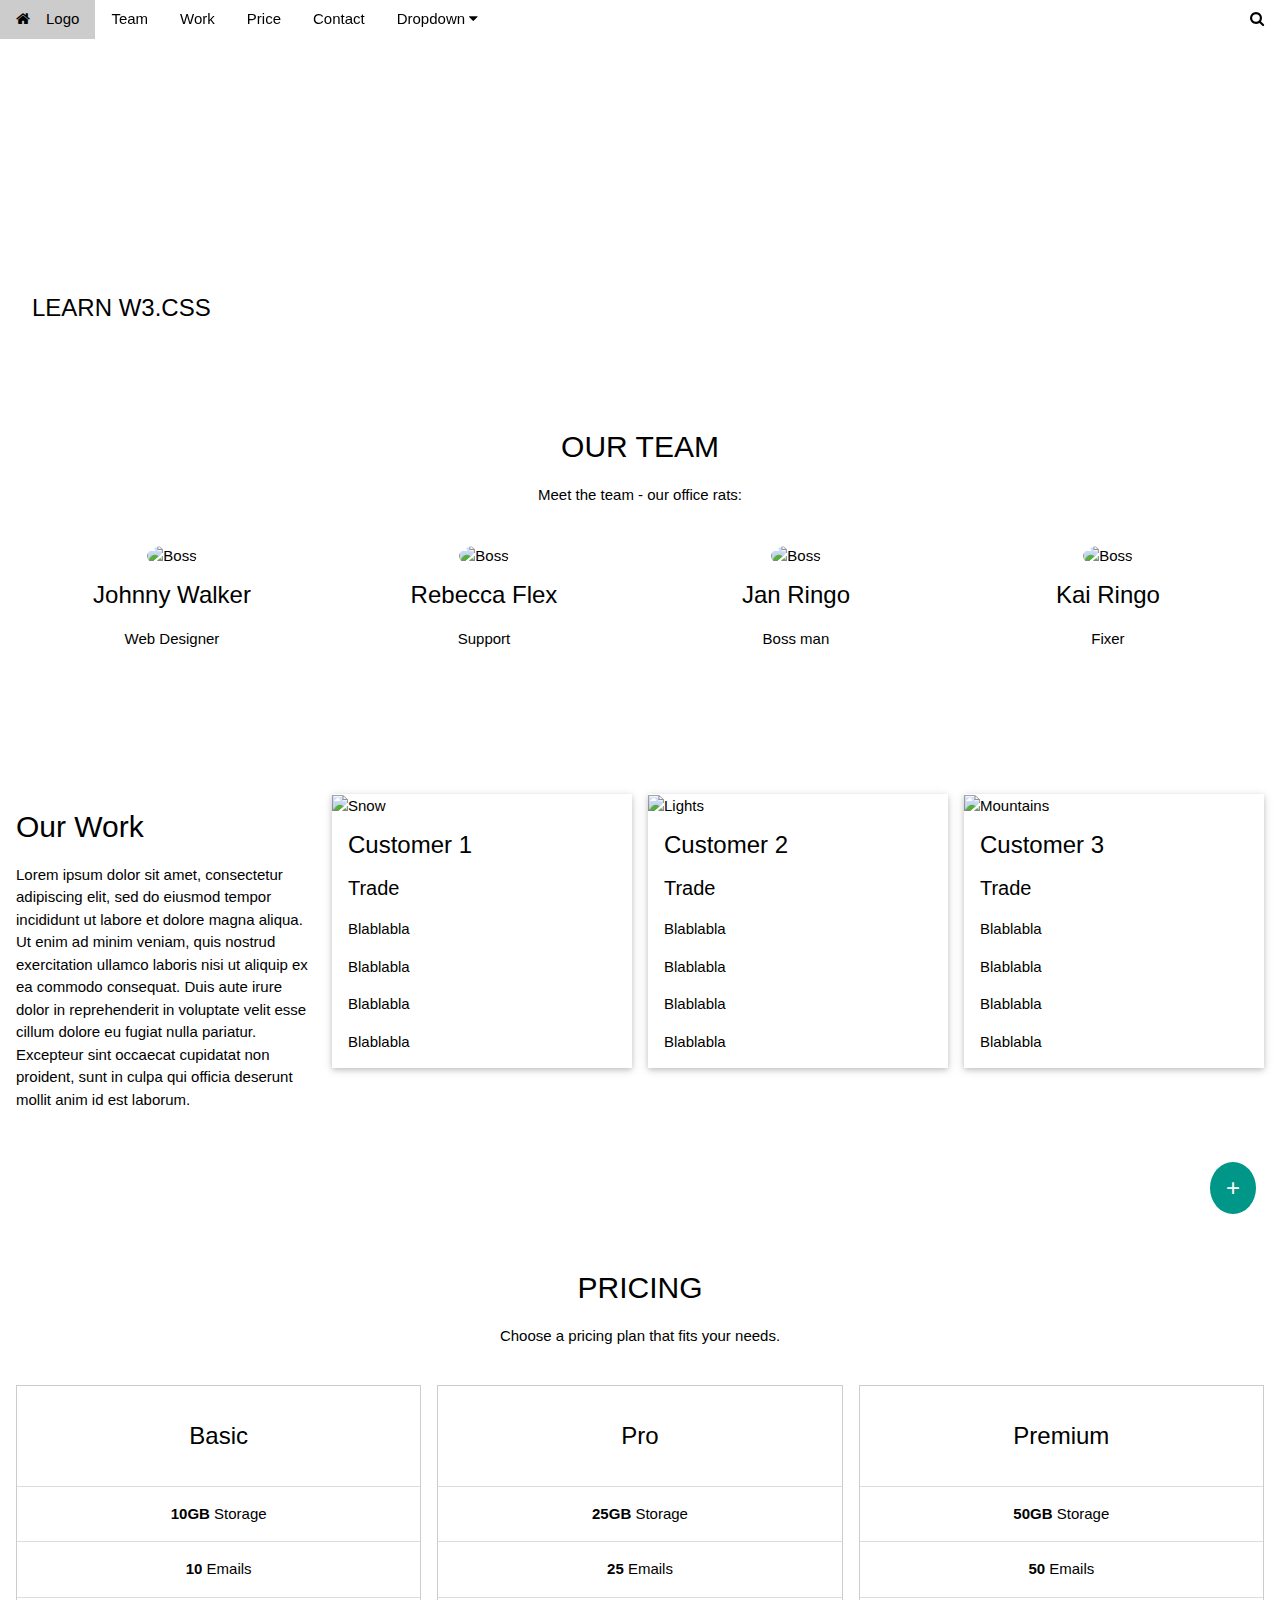
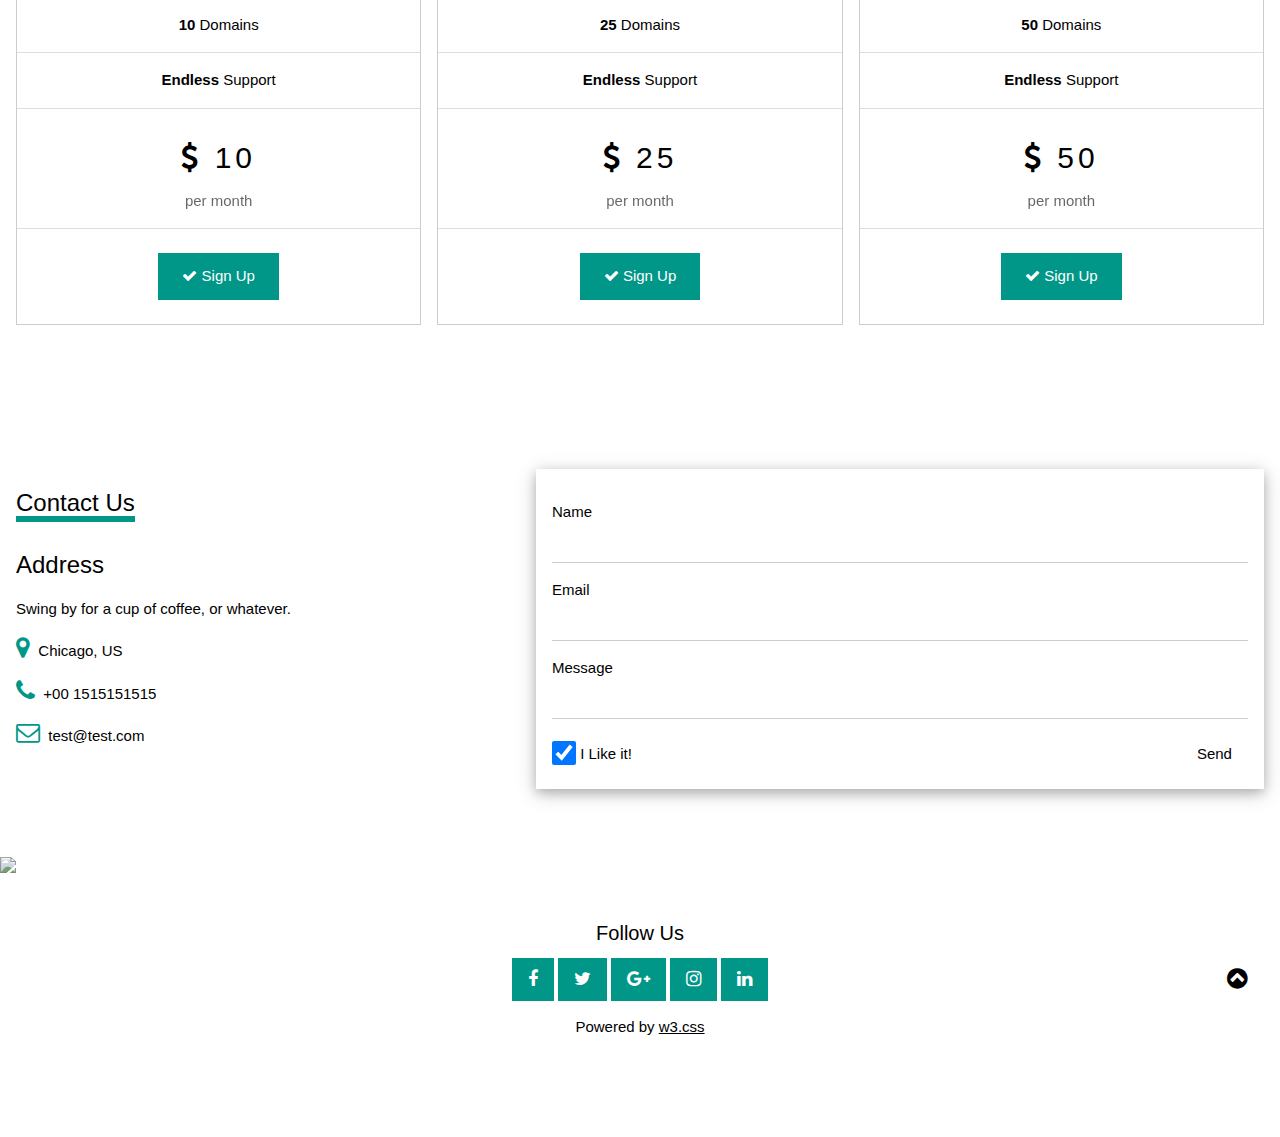
==== index.html @ 18c518fe "Files" ====
<!DOCTYPE html>
<html>
<head>
<title>W3.CSS Template</title>
<meta charset="UTF-8">
<meta name="viewport" content="width=device-width, initial-scale=1">
<link rel="stylesheet" href="https://www.w3schools.com/w3css/4/w3.css">
<link rel="stylesheet" href="https://www.w3schools.com/lib/w3-theme-black.css">
<link rel="stylesheet" href="https://cdnjs.cloudflare.com/ajax/libs/font-awesome/4.7.0/css/font-awesome.min.css">
</head>
<body id="myPage">

<!-- Sidebar on click -->
<nav class="w3-sidebar w3-bar-block w3-white w3-card w3-animate-left w3-xxlarge" style="display:none;z-index:2" id="mySidebar">
  <a href="javascript:void(0)" onclick="w3_close()" class="w3-bar-item w3-button w3-display-topright w3-text-teal">Close
    <i class="fa fa-remove"></i>
  </a>
  <a href="#" class="w3-bar-item w3-button">Link 1</a>
  <a href="#" class="w3-bar-item w3-button">Link 2</a>
  <a href="#" class="w3-bar-item w3-button">Link 3</a>
  <a href="#" class="w3-bar-item w3-button">Link 4</a>
  <a href="#" class="w3-bar-item w3-button">Link 5</a>
</nav>

<!-- Navbar -->
<div class="w3-top">
 <div class="w3-bar w3-theme-d2 w3-left-align">
  <a class="w3-bar-item w3-button w3-hide-medium w3-hide-large w3-right w3-hover-white w3-theme-d2" href="javascript:void(0);" onclick="openNav()"><i class="fa fa-bars"></i></a>
  <a href="#" class="w3-bar-item w3-button w3-teal"><i class="fa fa-home w3-margin-right"></i>Logo</a>
  <a href="#team" class="w3-bar-item w3-button w3-hide-small w3-hover-white">Team</a>
  <a href="#work" class="w3-bar-item w3-button w3-hide-small w3-hover-white">Work</a>
  <a href="#pricing" class="w3-bar-item w3-button w3-hide-small w3-hover-white">Price</a>
  <a href="#contact" class="w3-bar-item w3-button w3-hide-small w3-hover-white">Contact</a>
    <div class="w3-dropdown-hover w3-hide-small">
    <button class="w3-button" title="Notifications">Dropdown <i class="fa fa-caret-down"></i></button>     
    <div class="w3-dropdown-content w3-card-4 w3-bar-block">
      <a href="#" class="w3-bar-item w3-button">Link</a>
      <a href="#" class="w3-bar-item w3-button">Link</a>
      <a href="#" class="w3-bar-item w3-button">Link</a>
    </div>
  </div>
  <a href="#" class="w3-bar-item w3-button w3-hide-small w3-right w3-hover-teal" title="Search"><i class="fa fa-search"></i></a>
 </div>

  <!-- Navbar on small screens -->
  <div id="navDemo" class="w3-bar-block w3-theme-d2 w3-hide w3-hide-large w3-hide-medium">
    <a href="#team" class="w3-bar-item w3-button">Team</a>
    <a href="#work" class="w3-bar-item w3-button">Work</a>
    <a href="#pricing" class="w3-bar-item w3-button">Price</a>
    <a href="#contact" class="w3-bar-item w3-button">Contact</a>
    <a href="#" class="w3-bar-item w3-button">Search</a>
  </div>
</div>

<!-- Image Header -->
<div class="w3-display-container w3-animate-opacity">
  <img src="/w3images/sailboat.jpg" alt="boat" style="width:100%;min-height:350px;max-height:600px;">
  <div class="w3-container w3-display-bottomleft w3-margin-bottom">  
    <button onclick="document.getElementById('id01').style.display='block'" class="w3-button w3-xlarge w3-theme w3-hover-teal" title="Go To W3.CSS">LEARN W3.CSS</button>
  </div>
</div>

<!-- Modal -->
<div id="id01" class="w3-modal">
  <div class="w3-modal-content w3-card-4 w3-animate-top">
    <header class="w3-container w3-teal w3-display-container"> 
      <span onclick="document.getElementById('id01').style.display='none'" class="w3-button w3-teal w3-display-topright"><i class="fa fa-remove"></i></span>
      <h4>Oh snap! We just showed you a modal..</h4>
      <h5>Because we can <i class="fa fa-smile-o"></i></h5>
    </header>
    <div class="w3-container">
      <p>Cool huh? Ok, enough teasing around..</p>
      <p>Go to our <a class="w3-text-teal" href="/w3css/default.asp">W3.CSS Tutorial</a> to learn more!</p>
    </div>
    <footer class="w3-container w3-teal">
      <p>Modal footer</p>
    </footer>
  </div>
</div>

<!-- Team Container -->
<div class="w3-container w3-padding-64 w3-center" id="team">
<h2>OUR TEAM</h2>
<p>Meet the team - our office rats:</p>

<div class="w3-row"><br>

<div class="w3-quarter">
  <img src="/w3images/avatar.jpg" alt="Boss" style="width:45%" class="w3-circle w3-hover-opacity">
  <h3>Johnny Walker</h3>
  <p>Web Designer</p>
</div>

<div class="w3-quarter">
  <img src="/w3images/avatar.jpg" alt="Boss" style="width:45%" class="w3-circle w3-hover-opacity">
  <h3>Rebecca Flex</h3>
  <p>Support</p>
</div>

<div class="w3-quarter">
  <img src="/w3images/avatar.jpg" alt="Boss" style="width:45%" class="w3-circle w3-hover-opacity">
  <h3>Jan Ringo</h3>
  <p>Boss man</p>
</div>

<div class="w3-quarter">
  <img src="/w3images/avatar.jpg" alt="Boss" style="width:45%" class="w3-circle w3-hover-opacity">
  <h3>Kai Ringo</h3>
  <p>Fixer</p>
</div>

</div>
</div>

<!-- Work Row -->
<div class="w3-row-padding w3-padding-64 w3-theme-l1" id="work">

<div class="w3-quarter">
<h2>Our Work</h2>
<p>Lorem ipsum dolor sit amet, consectetur adipiscing elit, sed do eiusmod tempor incididunt ut labore et dolore magna aliqua. Ut enim ad minim veniam, quis nostrud exercitation ullamco laboris nisi ut aliquip ex ea commodo consequat. Duis aute irure dolor in reprehenderit in voluptate velit esse cillum dolore eu fugiat nulla pariatur. Excepteur sint occaecat cupidatat non proident, sunt in culpa qui officia deserunt mollit anim id est laborum.</p>
</div>

<div class="w3-quarter">
<div class="w3-card w3-white">
  <img src="/w3images/snow.jpg" alt="Snow" style="width:100%">
  <div class="w3-container">
  <h3>Customer 1</h3>
  <h4>Trade</h4>
  <p>Blablabla</p>
  <p>Blablabla</p>
  <p>Blablabla</p>
  <p>Blablabla</p>
  </div>
  </div>
</div>

<div class="w3-quarter">
<div class="w3-card w3-white">
  <img src="/w3images/lights.jpg" alt="Lights" style="width:100%">
  <div class="w3-container">
  <h3>Customer 2</h3>
  <h4>Trade</h4>
  <p>Blablabla</p>
  <p>Blablabla</p>
  <p>Blablabla</p>
  <p>Blablabla</p>
  </div>
  </div>
</div>

<div class="w3-quarter">
<div class="w3-card w3-white">
  <img src="/w3images/mountains.jpg" alt="Mountains" style="width:100%">
  <div class="w3-container">
  <h3>Customer 3</h3>
  <h4>Trade</h4>
  <p>Blablabla</p>
  <p>Blablabla</p>
  <p>Blablabla</p>
  <p>Blablabla</p>
  </div>
  </div>
</div>

</div>

<!-- Container -->
<div class="w3-container" style="position:relative">
  <a onclick="w3_open()" class="w3-button w3-xlarge w3-circle w3-teal"
  style="position:absolute;top:-28px;right:24px">+</a>
</div>

<!-- Pricing Row -->
<div class="w3-row-padding w3-center w3-padding-64" id="pricing">
    <h2>PRICING</h2>
    <p>Choose a pricing plan that fits your needs.</p><br>
    <div class="w3-third w3-margin-bottom">
      <ul class="w3-ul w3-border w3-hover-shadow">
        <li class="w3-theme">
          <p class="w3-xlarge">Basic</p>
        </li>
        <li class="w3-padding-16"><b>10GB</b> Storage</li>
        <li class="w3-padding-16"><b>10</b> Emails</li>
        <li class="w3-padding-16"><b>10</b> Domains</li>
        <li class="w3-padding-16"><b>Endless</b> Support</li>
        <li class="w3-padding-16">
          <h2 class="w3-wide"><i class="fa fa-usd"></i> 10</h2>
          <span class="w3-opacity">per month</span>
        </li>
        <li class="w3-theme-l5 w3-padding-24">
          <button class="w3-button w3-teal w3-padding-large"><i class="fa fa-check"></i> Sign Up</button>
        </li>
      </ul>
    </div>

    <div class="w3-third w3-margin-bottom">
      <ul class="w3-ul w3-border w3-hover-shadow">
        <li class="w3-theme-l2">
          <p class="w3-xlarge">Pro</p>
        </li>
        <li class="w3-padding-16"><b>25GB</b> Storage</li>
        <li class="w3-padding-16"><b>25</b> Emails</li>
        <li class="w3-padding-16"><b>25</b> Domains</li>
        <li class="w3-padding-16"><b>Endless</b> Support</li>
        <li class="w3-padding-16">
          <h2 class="w3-wide"><i class="fa fa-usd"></i> 25</h2>
          <span class="w3-opacity">per month</span>
        </li>
        <li class="w3-theme-l5 w3-padding-24">
          <button class="w3-button w3-teal w3-padding-large"><i class="fa fa-check"></i> Sign Up</button>
        </li>
      </ul>
    </div>

    <div class="w3-third w3-margin-bottom">
      <ul class="w3-ul w3-border w3-hover-shadow">
        <li class="w3-theme">
          <p class="w3-xlarge">Premium</p>
        </li>
        <li class="w3-padding-16"><b>50GB</b> Storage</li>
        <li class="w3-padding-16"><b>50</b> Emails</li>
        <li class="w3-padding-16"><b>50</b> Domains</li>
        <li class="w3-padding-16"><b>Endless</b> Support</li>
        <li class="w3-padding-16">
          <h2 class="w3-wide"><i class="fa fa-usd"></i> 50</h2>
          <span class="w3-opacity">per month</span>
        </li>
        <li class="w3-theme-l5 w3-padding-24">
          <button class="w3-button w3-teal w3-padding-large"><i class="fa fa-check"></i> Sign Up</button>
        </li>
      </ul>
    </div>
</div>

<!-- Contact Container -->
<div class="w3-container w3-padding-64 w3-theme-l5" id="contact">
  <div class="w3-row">
    <div class="w3-col m5">
    <div class="w3-padding-16"><span class="w3-xlarge w3-border-teal w3-bottombar">Contact Us</span></div>
      <h3>Address</h3>
      <p>Swing by for a cup of coffee, or whatever.</p>
      <p><i class="fa fa-map-marker w3-text-teal w3-xlarge"></i>  Chicago, US</p>
      <p><i class="fa fa-phone w3-text-teal w3-xlarge"></i>  +00 1515151515</p>
      <p><i class="fa fa-envelope-o w3-text-teal w3-xlarge"></i>  test@test.com</p>
    </div>
    <div class="w3-col m7">
      <form class="w3-container w3-card-4 w3-padding-16 w3-white" action="/action_page.php" target="_blank">
      <div class="w3-section">      
        <label>Name</label>
        <input class="w3-input" type="text" name="Name" required>
      </div>
      <div class="w3-section">      
        <label>Email</label>
        <input class="w3-input" type="text" name="Email" required>
      </div>
      <div class="w3-section">      
        <label>Message</label>
        <input class="w3-input" type="text" name="Message" required>
      </div>  
      <input class="w3-check" type="checkbox" checked name="Like">
      <label>I Like it!</label>
      <button type="submit" class="w3-button w3-right w3-theme">Send</button>
      </form>
    </div>
  </div>
</div>

<!-- Image of location/map -->
<img src="/w3images/map.jpg" class="w3-image w3-greyscale-min" style="width:100%;">

<!-- Footer -->
<footer class="w3-container w3-padding-32 w3-theme-d1 w3-center">
  <h4>Follow Us</h4>
  <a class="w3-button w3-large w3-teal" href="javascript:void(0)" title="Facebook"><i class="fa fa-facebook"></i></a>
  <a class="w3-button w3-large w3-teal" href="javascript:void(0)" title="Twitter"><i class="fa fa-twitter"></i></a>
  <a class="w3-button w3-large w3-teal" href="javascript:void(0)" title="Google +"><i class="fa fa-google-plus"></i></a>
  <a class="w3-button w3-large w3-teal" href="javascript:void(0)" title="Google +"><i class="fa fa-instagram"></i></a>
  <a class="w3-button w3-large w3-teal w3-hide-small" href="javascript:void(0)" title="Linkedin"><i class="fa fa-linkedin"></i></a>
  <p>Powered by <a href="https://www.w3schools.com/w3css/default.asp" target="_blank">w3.css</a></p>

  <div style="position:relative;bottom:100px;z-index:1;" class="w3-tooltip w3-right">
    <span class="w3-text w3-padding w3-teal w3-hide-small">Go To Top</span>   
    <a class="w3-button w3-theme" href="#myPage"><span class="w3-xlarge">
    <i class="fa fa-chevron-circle-up"></i></span></a>
  </div>
</footer>

<script>

</script>

</body>
</html>
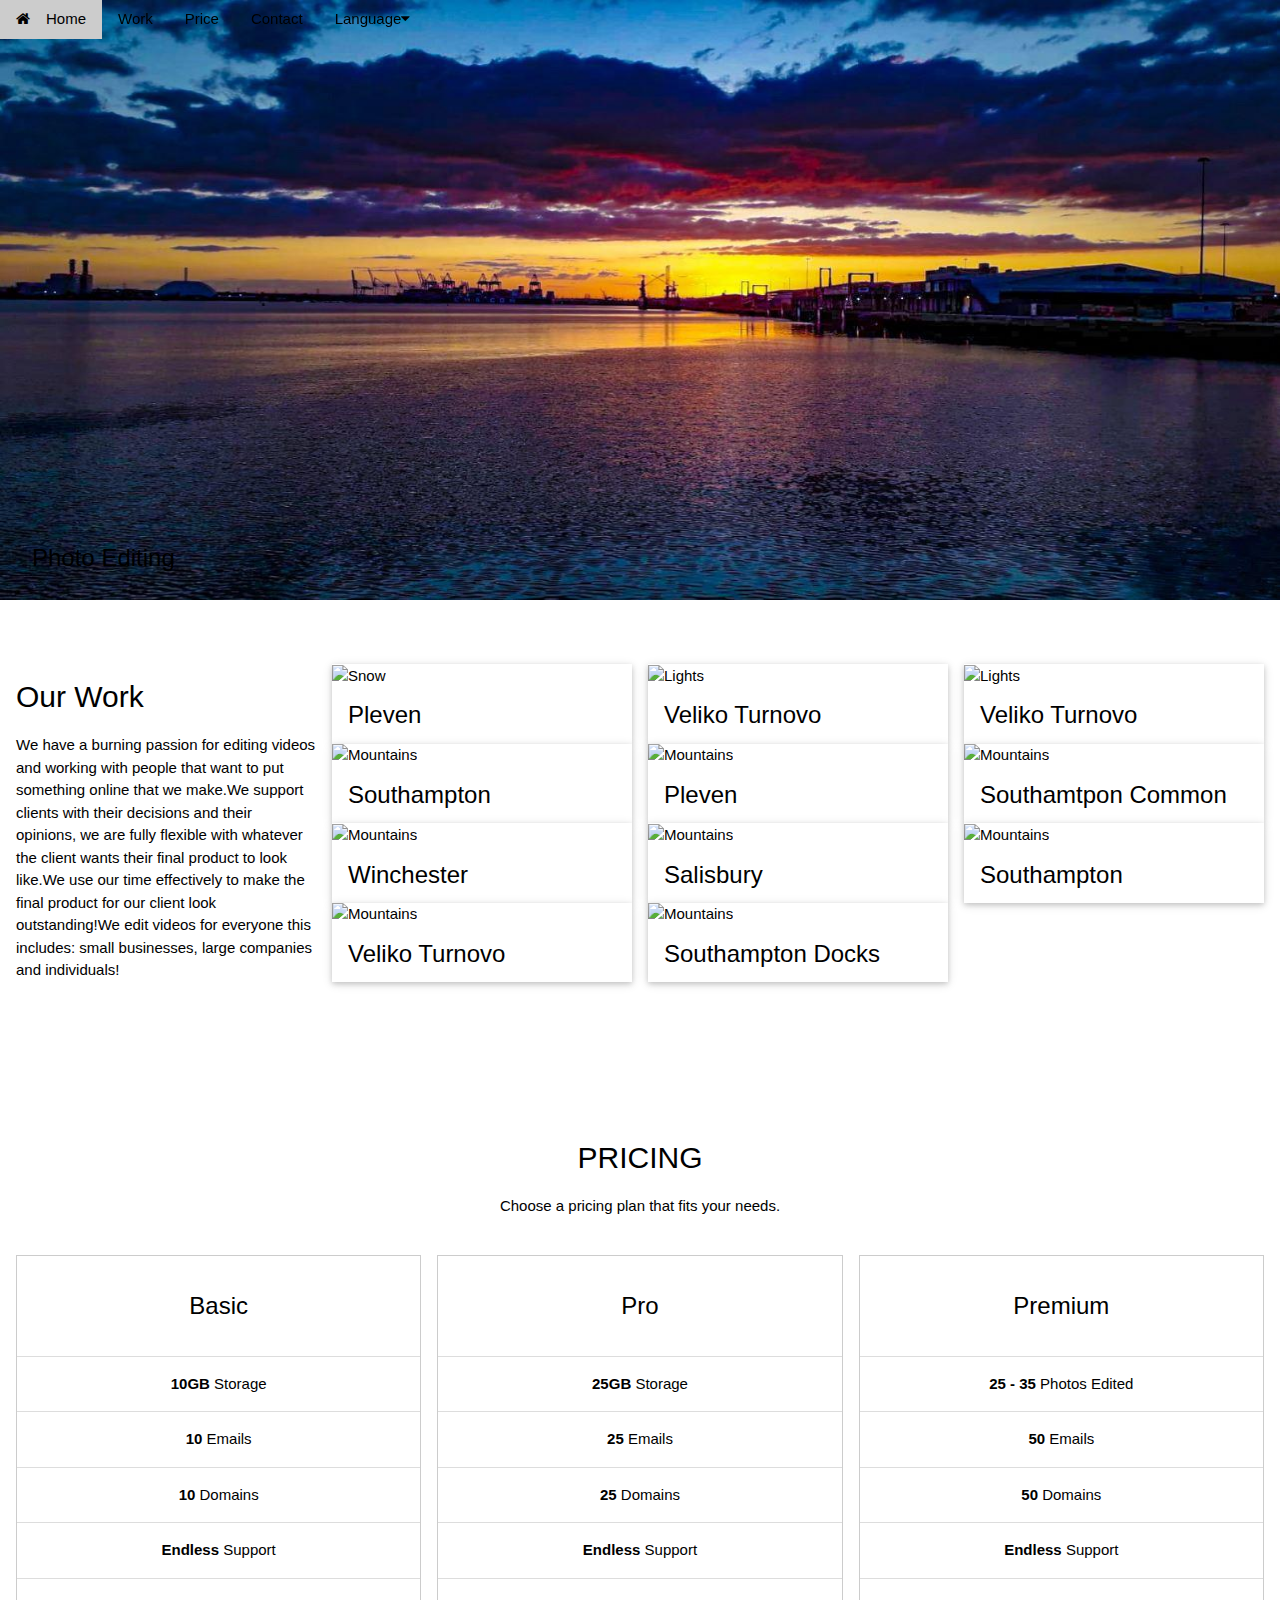
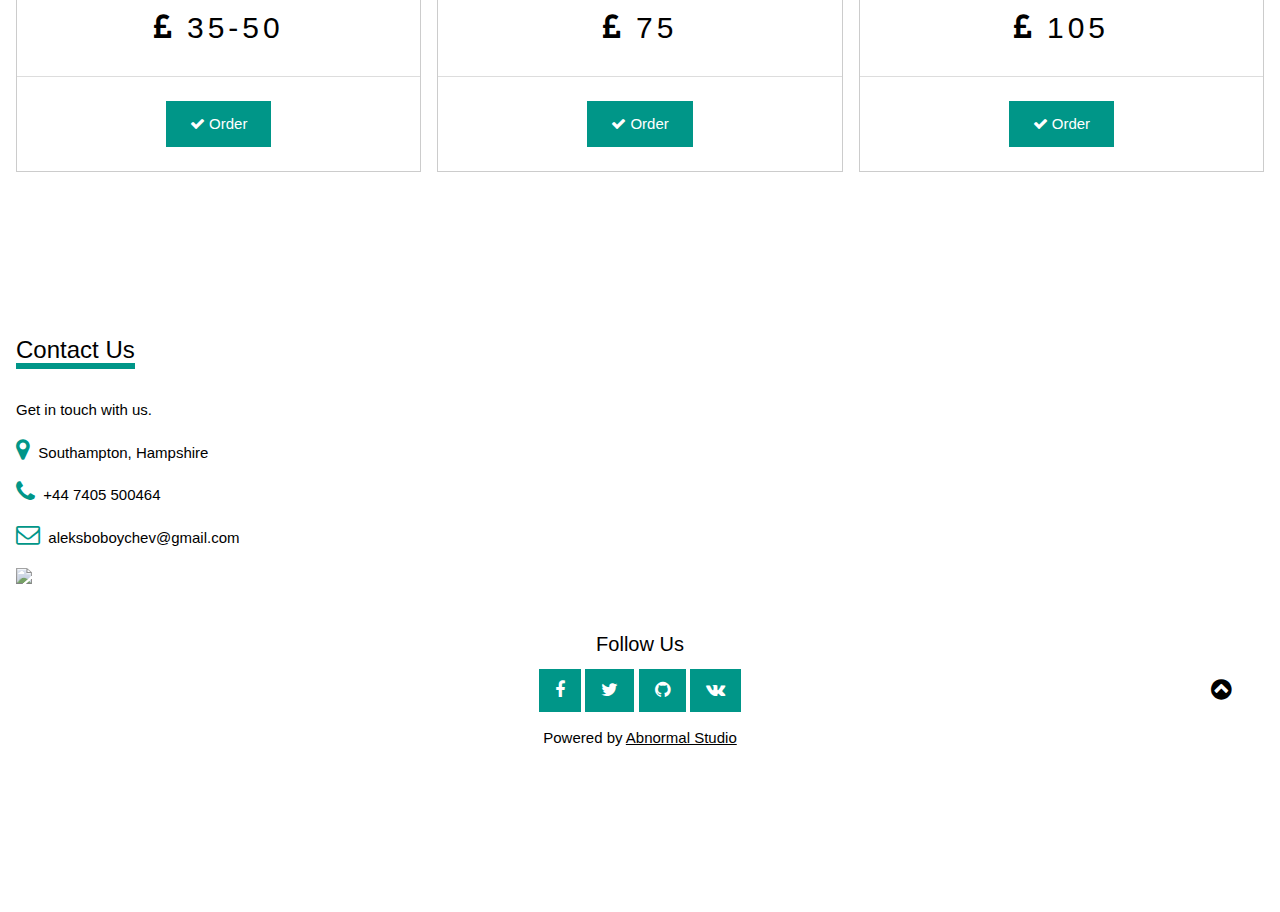
==== commit 1d280219: "s" ====
--- a/index.html
+++ b/index.html
@@ -1,17 +1,18 @@
 <!DOCTYPE html>
 <html>
 <head>
-<title>W3.CSS Template</title>
+<title>Photo Editing</title>
 <meta charset="UTF-8">
 <meta name="viewport" content="width=device-width, initial-scale=1">
-<link rel="stylesheet" href="https://www.w3schools.com/w3css/4/w3.css">
+<link rel="stylesheet" href="style.css">
+<link rel="icon" type="image/x-icon" href="assests/favi.png">
 <link rel="stylesheet" href="https://www.w3schools.com/lib/w3-theme-black.css">
 <link rel="stylesheet" href="https://cdnjs.cloudflare.com/ajax/libs/font-awesome/4.7.0/css/font-awesome.min.css">
 </head>
 <body id="myPage">
 
 <!-- Sidebar on click -->
-<nav class="w3-sidebar w3-bar-block w3-white w3-card w3-animate-left w3-xxlarge" style="display:none;z-index:2" id="mySidebar">
+<!-- <nav class="w3-sidebar w3-bar-block w3-white w3-card w3-animate-left w3-xxlarge" style="display:none;z-index:2" id="mySidebar">
   <a href="javascript:void(0)" onclick="w3_close()" class="w3-bar-item w3-button w3-display-topright w3-text-teal">Close
     <i class="fa fa-remove"></i>
   </a>
@@ -20,43 +21,40 @@
   <a href="#" class="w3-bar-item w3-button">Link 3</a>
   <a href="#" class="w3-bar-item w3-button">Link 4</a>
   <a href="#" class="w3-bar-item w3-button">Link 5</a>
-</nav>
+</nav> -->
 
 <!-- Navbar -->
 <div class="w3-top">
  <div class="w3-bar w3-theme-d2 w3-left-align">
   <a class="w3-bar-item w3-button w3-hide-medium w3-hide-large w3-right w3-hover-white w3-theme-d2" href="javascript:void(0);" onclick="openNav()"><i class="fa fa-bars"></i></a>
-  <a href="#" class="w3-bar-item w3-button w3-teal"><i class="fa fa-home w3-margin-right"></i>Logo</a>
-  <a href="#team" class="w3-bar-item w3-button w3-hide-small w3-hover-white">Team</a>
+  <a href="#" class="w3-bar-item w3-button w3-teal"><i class="fa fa-home w3-margin-right"></i>Home</a>
   <a href="#work" class="w3-bar-item w3-button w3-hide-small w3-hover-white">Work</a>
   <a href="#pricing" class="w3-bar-item w3-button w3-hide-small w3-hover-white">Price</a>
   <a href="#contact" class="w3-bar-item w3-button w3-hide-small w3-hover-white">Contact</a>
     <div class="w3-dropdown-hover w3-hide-small">
-    <button class="w3-button" title="Notifications">Dropdown <i class="fa fa-caret-down"></i></button>     
+    <button class="w3-button" title="Notifications">Language<i class="fa fa-caret-down"></i></button>     
     <div class="w3-dropdown-content w3-card-4 w3-bar-block">
-      <a href="#" class="w3-bar-item w3-button">Link</a>
-      <a href="#" class="w3-bar-item w3-button">Link</a>
-      <a href="#" class="w3-bar-item w3-button">Link</a>
-    </div>
-  </div>
-  <a href="#" class="w3-bar-item w3-button w3-hide-small w3-right w3-hover-teal" title="Search"><i class="fa fa-search"></i></a>
+      <a href="bg.html" class="w3-bar-item w3-button">Български</a>
+      <a href="ru.html" class="w3-bar-item w3-button">Русский</a>
+    </div>
+  </div>
  </div>
 
   <!-- Navbar on small screens -->
   <div id="navDemo" class="w3-bar-block w3-theme-d2 w3-hide w3-hide-large w3-hide-medium">
-    <a href="#team" class="w3-bar-item w3-button">Team</a>
     <a href="#work" class="w3-bar-item w3-button">Work</a>
     <a href="#pricing" class="w3-bar-item w3-button">Price</a>
     <a href="#contact" class="w3-bar-item w3-button">Contact</a>
-    <a href="#" class="w3-bar-item w3-button">Search</a>
+    <a href="bg.html" class="w3-bar-item w3-button">Български</a>
+    <a href="ru.html" class="w3-bar-item w3-button">Русский</a>
   </div>
 </div>
 
 <!-- Image Header -->
 <div class="w3-display-container w3-animate-opacity">
-  <img src="/w3images/sailboat.jpg" alt="boat" style="width:100%;min-height:350px;max-height:600px;">
+  <img src="assests/Edited Ocean.jpg  " alt="boat" style="width:100%;min-height:350px;max-height:600px;">
   <div class="w3-container w3-display-bottomleft w3-margin-bottom">  
-    <button onclick="document.getElementById('id01').style.display='block'" class="w3-button w3-xlarge w3-theme w3-hover-teal" title="Go To W3.CSS">LEARN W3.CSS</button>
+    <button onclick="document.getElementById('id01').style.display='block'" class="w3-button w3-xlarge w3-theme w3-hover-teal" title="Go To W3.CSS">Photo Editing</button>
   </div>
 </div>
 
@@ -79,7 +77,7 @@
 </div>
 
 <!-- Team Container -->
-<div class="w3-container w3-padding-64 w3-center" id="team">
+<!-- <div class="w3-container w3-padding-64 w3-center" id="team">
 <h2>OUR TEAM</h2>
 <p>Meet the team - our office rats:</p>
 
@@ -110,64 +108,121 @@
 </div>
 
 </div>
-</div>
+</div> -->
 
 <!-- Work Row -->
 <div class="w3-row-padding w3-padding-64 w3-theme-l1" id="work">
 
 <div class="w3-quarter">
-<h2>Our Work</h2>
-<p>Lorem ipsum dolor sit amet, consectetur adipiscing elit, sed do eiusmod tempor incididunt ut labore et dolore magna aliqua. Ut enim ad minim veniam, quis nostrud exercitation ullamco laboris nisi ut aliquip ex ea commodo consequat. Duis aute irure dolor in reprehenderit in voluptate velit esse cillum dolore eu fugiat nulla pariatur. Excepteur sint occaecat cupidatat non proident, sunt in culpa qui officia deserunt mollit anim id est laborum.</p>
+  <h2>Our Work</h2>
+<p>We have a burning passion for editing videos and working with people that want to put something online that we make.We support clients with their decisions and their opinions, we are fully flexible with whatever the client wants their final product to look like.We use our time effectively to make the final product for our client look outstanding!We edit videos for everyone this includes: small businesses, large companies and individuals!</p>
 </div>
 
 <div class="w3-quarter">
 <div class="w3-card w3-white">
-  <img src="/w3images/snow.jpg" alt="Snow" style="width:100%">
+  <img src="assests/Pleven2.jpg" alt="Snow" style="width:100%">
   <div class="w3-container">
-  <h3>Customer 1</h3>
-  <h4>Trade</h4>
-  <p>Blablabla</p>
-  <p>Blablabla</p>
-  <p>Blablabla</p>
-  <p>Blablabla</p>
+  <h3>Pleven</h3>
   </div>
   </div>
 </div>
 
 <div class="w3-quarter">
 <div class="w3-card w3-white">
-  <img src="/w3images/lights.jpg" alt="Lights" style="width:100%">
+  <img src="assests/Turnovo5.jpg" alt="Lights" style="width:100%">
   <div class="w3-container">
-  <h3>Customer 2</h3>
-  <h4>Trade</h4>
-  <p>Blablabla</p>
-  <p>Blablabla</p>
-  <p>Blablabla</p>
-  <p>Blablabla</p>
-  </div>
-  </div>
-</div>
+  <h3>Veliko Turnovo</h3>
+  </div>
+  </div>
+</div>
+
+<div class="w3-quarter">
+  <div class="w3-card w3-white">
+    <img src="assests/Turnovo4.jpg" alt="Lights" style="width:100%">
+    <div class="w3-container">
+    <h3>Veliko Turnovo</h3>
+    </div>
+    </div>
+  </div>
 
 <div class="w3-quarter">
 <div class="w3-card w3-white">
-  <img src="/w3images/mountains.jpg" alt="Mountains" style="width:100%">
+  <img src="assests/Southampton 5 .jpg" alt="Mountains" style="width:100%">
   <div class="w3-container">
-  <h3>Customer 3</h3>
-  <h4>Trade</h4>
-  <p>Blablabla</p>
-  <p>Blablabla</p>
-  <p>Blablabla</p>
-  <p>Blablabla</p>
-  </div>
-  </div>
-</div>
+  <h3>Southampton</h3>
+  </div>
+  </div>
+</div>
+
+<div class="w3-quarter">
+  <div class="w3-card w3-white">
+    <img src="assests/Pleven.jpg" alt="Mountains" style="width:100%">
+    <div class="w3-container">
+    <h3>Pleven</h3>
+    </div>
+    </div>
+  </div>
+
+  <div class="w3-quarter">
+    <div class="w3-card w3-white">
+      <img src="assests/Common.jpg" alt="Mountains" style="width:100%">
+      <div class="w3-container">
+      <h3>Southamtpon Common</h3>
+      </div>
+      </div>
+    </div>
+
+    <div class="w3-quarter">
+      <div class="w3-card w3-white">
+        <img src="assests/Winch.jpg" alt="Mountains" style="width:100%">
+        <div class="w3-container">
+        <h3>Winchester</h3>
+        </div>
+        </div>
+      </div>
+    
+      <div class="w3-quarter">
+        <div class="w3-card w3-white">
+          <img src="assests/Salisbury.jpg" alt="Mountains" style="width:100%">
+          <div class="w3-container">
+          <h3>Salisbury</h3>  
+          </div>
+          </div>
+        </div>
+      
+        <div class="w3-quarter">
+          <div class="w3-card w3-white">
+            <img src="assests/Southampton1.jpg" alt="Mountains" style="width:100%">
+            <div class="w3-container">
+            <h3>Southampton</h3>  
+            </div>
+            </div>
+          </div>
+        
+          <div class="w3-quarter">
+            <div class="w3-card w3-white">
+              <img src="assests/Turnovo.jpg" alt="Mountains" style="width:100%">
+              <div class="w3-container">
+              <h3>Veliko Turnovo</h3>  
+              </div>
+              </div>
+            </div>
+
+            <div class="w3-quarter">
+              <div class="w3-card w3-white">
+                <img src="assests/Dock.jpg" alt="Mountains" style="width:100%">
+                <div class="w3-container">
+                <h3>Southampton Docks</h3>  
+                </div>
+                </div>
+              </div>
 
 </div>
 
 <!-- Container -->
 <div class="w3-container" style="position:relative">
-  <a onclick="w3_open()" class="w3-button w3-xlarge w3-circle w3-teal"
-  style="position:absolute;top:-28px;right:24px">+</a>
+  <!-- <a onclick="w3_open()" class="w3-button w3-xlarge w3-circle w3-teal"
+  style="position:absolute;top:-28px;right:24px">+</a> -->
 </div>
 
 <!-- Pricing Row -->
@@ -184,11 +239,10 @@
         <li class="w3-padding-16"><b>10</b> Domains</li>
         <li class="w3-padding-16"><b>Endless</b> Support</li>
         <li class="w3-padding-16">
-          <h2 class="w3-wide"><i class="fa fa-usd"></i> 10</h2>
-          <span class="w3-opacity">per month</span>
+          <h2 class="w3-wide"><i class="fa fa-gbp"></i> 35-50</h2>
         </li>
         <li class="w3-theme-l5 w3-padding-24">
-          <button class="w3-button w3-teal w3-padding-large"><i class="fa fa-check"></i> Sign Up</button>
+          <button class="w3-button w3-teal w3-padding-large"><i class="fa fa-check"></i> Order</button>
         </li>
       </ul>
     </div>
@@ -203,11 +257,10 @@
         <li class="w3-padding-16"><b>25</b> Domains</li>
         <li class="w3-padding-16"><b>Endless</b> Support</li>
         <li class="w3-padding-16">
-          <h2 class="w3-wide"><i class="fa fa-usd"></i> 25</h2>
-          <span class="w3-opacity">per month</span>
+          <h2 class="w3-wide"><i class="fa fa-gbp"></i> 75</h2>
         </li>
         <li class="w3-theme-l5 w3-padding-24">
-          <button class="w3-button w3-teal w3-padding-large"><i class="fa fa-check"></i> Sign Up</button>
+          <button class="w3-button w3-teal w3-padding-large"><i class="fa fa-check"></i> Order</button>
         </li>
       </ul>
     </div>
@@ -217,16 +270,15 @@
         <li class="w3-theme">
           <p class="w3-xlarge">Premium</p>
         </li>
-        <li class="w3-padding-16"><b>50GB</b> Storage</li>
+        <li class="w3-padding-16"><b>25 - 35</b> Photos Edited</li>
         <li class="w3-padding-16"><b>50</b> Emails</li>
         <li class="w3-padding-16"><b>50</b> Domains</li>
         <li class="w3-padding-16"><b>Endless</b> Support</li>
         <li class="w3-padding-16">
-          <h2 class="w3-wide"><i class="fa fa-usd"></i> 50</h2>
-          <span class="w3-opacity">per month</span>
+          <h2 class="w3-wide"><i class="fa fa-gbp"></i> 105</h2>
         </li>
         <li class="w3-theme-l5 w3-padding-24">
-          <button class="w3-button w3-teal w3-padding-large"><i class="fa fa-check"></i> Sign Up</button>
+          <button class="w3-button w3-teal w3-padding-large"><i class="fa fa-check"></i> Order</button>
         </li>
       </ul>
     </div>
@@ -237,13 +289,12 @@
   <div class="w3-row">
     <div class="w3-col m5">
     <div class="w3-padding-16"><span class="w3-xlarge w3-border-teal w3-bottombar">Contact Us</span></div>
-      <h3>Address</h3>
-      <p>Swing by for a cup of coffee, or whatever.</p>
-      <p><i class="fa fa-map-marker w3-text-teal w3-xlarge"></i>  Chicago, US</p>
-      <p><i class="fa fa-phone w3-text-teal w3-xlarge"></i>  +00 1515151515</p>
-      <p><i class="fa fa-envelope-o w3-text-teal w3-xlarge"></i>  test@test.com</p>
-    </div>
-    <div class="w3-col m7">
+      <p>Get in touch with us.</p>
+      <p><i class="fa fa-map-marker w3-text-teal w3-xlarge"></i>  Southampton, Hampshire</p>
+      <p><i class="fa fa-phone w3-text-teal w3-xlarge"></i>  +44 7405 500464</p>
+      <p><i class="fa fa-envelope-o w3-text-teal w3-xlarge"></i>  aleksboboychev@gmail.com</p>
+    </div>
+    <!-- <div class="w3-col m7">
       <form class="w3-container w3-card-4 w3-padding-16 w3-white" action="/action_page.php" target="_blank">
       <div class="w3-section">      
         <label>Name</label>
@@ -262,32 +313,29 @@
       <button type="submit" class="w3-button w3-right w3-theme">Send</button>
       </form>
     </div>
-  </div>
+  </div> -->
 </div>
 
 <!-- Image of location/map -->
-<img src="/w3images/map.jpg" class="w3-image w3-greyscale-min" style="width:100%;">
+<img src="assests/Winchster.jpg" class="w3-image w3-greyscale-min" style="width:100%;">
 
 <!-- Footer -->
 <footer class="w3-container w3-padding-32 w3-theme-d1 w3-center">
   <h4>Follow Us</h4>
   <a class="w3-button w3-large w3-teal" href="javascript:void(0)" title="Facebook"><i class="fa fa-facebook"></i></a>
   <a class="w3-button w3-large w3-teal" href="javascript:void(0)" title="Twitter"><i class="fa fa-twitter"></i></a>
-  <a class="w3-button w3-large w3-teal" href="javascript:void(0)" title="Google +"><i class="fa fa-google-plus"></i></a>
-  <a class="w3-button w3-large w3-teal" href="javascript:void(0)" title="Google +"><i class="fa fa-instagram"></i></a>
-  <a class="w3-button w3-large w3-teal w3-hide-small" href="javascript:void(0)" title="Linkedin"><i class="fa fa-linkedin"></i></a>
-  <p>Powered by <a href="https://www.w3schools.com/w3css/default.asp" target="_blank">w3.css</a></p>
+  <a class="w3-button w3-large w3-teal w3-hide-small" href="javascript:void(0)" title="Linkedin"><i class="fa fa-github"></i></a>
+  <a class="w3-button w3-large w3-teal w3-hide-small" href="javascript:void(0)" title="Linkedin"><i class="fa fa-vk"></i></a>
+  <p>Powered by <a href="http://www.abnormalstudio.net" target="_blank">Abnormal Studio</a></p>
 
   <div style="position:relative;bottom:100px;z-index:1;" class="w3-tooltip w3-right">
     <span class="w3-text w3-padding w3-teal w3-hide-small">Go To Top</span>   
-    <a class="w3-button w3-theme" href="#myPage"><span class="w3-xlarge">
+    <a class="w3-button w3-theme" href="#"><span class="w3-xlarge">
     <i class="fa fa-chevron-circle-up"></i></span></a>
   </div>
 </footer>
 
-<script>
-
-</script>
+<script src="script.js"></script>
 
 </body>
 </html>
--- a/style.css
+++ b/style.css
@@ -0,0 +1,238 @@
+/* W3.CSS 4.15 December 2020 by Jan Egil and Borge Refsnes */
+html{box-sizing:border-box}*,*:before,*:after{box-sizing:inherit}
+/* Extract from normalize.css by Nicolas Gallagher and Jonathan Neal git.io/normalize */
+html{-ms-text-size-adjust:100%;-webkit-text-size-adjust:100%}body{margin:0}
+article,aside,details,figcaption,figure,footer,header,main,menu,nav,section{display:block}summary{display:list-item}
+audio,canvas,progress,video{display:inline-block}progress{vertical-align:baseline}
+audio:not([controls]){display:none;height:0}[hidden],template{display:none}
+a{background-color:transparent}a:active,a:hover{outline-width:0}
+abbr[title]{border-bottom:none;text-decoration:underline;text-decoration:underline dotted}
+b,strong{font-weight:bolder}dfn{font-style:italic}mark{background:#ff0;color:#000}
+small{font-size:80%}sub,sup{font-size:75%;line-height:0;position:relative;vertical-align:baseline}
+sub{bottom:-0.25em}sup{top:-0.5em}figure{margin:1em 40px}img{border-style:none}
+code,kbd,pre,samp{font-family:monospace,monospace;font-size:1em}hr{box-sizing:content-box;height:0;overflow:visible}
+button,input,select,textarea,optgroup{font:inherit;margin:0}optgroup{font-weight:bold}
+button,input{overflow:visible}button,select{text-transform:none}
+button,[type=button],[type=reset],[type=submit]{-webkit-appearance:button}
+button::-moz-focus-inner,[type=button]::-moz-focus-inner,[type=reset]::-moz-focus-inner,[type=submit]::-moz-focus-inner{border-style:none;padding:0}
+button:-moz-focusring,[type=button]:-moz-focusring,[type=reset]:-moz-focusring,[type=submit]:-moz-focusring{outline:1px dotted ButtonText}
+fieldset{border:1px solid #c0c0c0;margin:0 2px;padding:.35em .625em .75em}
+legend{color:inherit;display:table;max-width:100%;padding:0;white-space:normal}textarea{overflow:auto}
+[type=checkbox],[type=radio]{padding:0}
+[type=number]::-webkit-inner-spin-button,[type=number]::-webkit-outer-spin-button{height:auto}
+[type=search]{-webkit-appearance:textfield;outline-offset:-2px}
+[type=search]::-webkit-search-decoration{-webkit-appearance:none}
+::-webkit-file-upload-button{-webkit-appearance:button;font:inherit}
+/* End extract */
+html,body{font-family:Verdana,sans-serif;font-size:15px;line-height:1.5}html{overflow-x:hidden}
+h1{font-size:36px}h2{font-size:30px}h3{font-size:24px}h4{font-size:20px}h5{font-size:18px}h6{font-size:16px}
+.w3-serif{font-family:serif}.w3-sans-serif{font-family:sans-serif}.w3-cursive{font-family:cursive}.w3-monospace{font-family:monospace}
+h1,h2,h3,h4,h5,h6{font-family:"Segoe UI",Arial,sans-serif;font-weight:400;margin:10px 0}.w3-wide{letter-spacing:4px}
+hr{border:0;border-top:1px solid #eee;margin:20px 0}
+.w3-image{max-width:100%;height:auto}img{vertical-align:middle}a{color:inherit}
+.w3-table,.w3-table-all{border-collapse:collapse;border-spacing:0;width:100%;display:table}.w3-table-all{border:1px solid #ccc}
+.w3-bordered tr,.w3-table-all tr{border-bottom:1px solid #ddd}.w3-striped tbody tr:nth-child(even){background-color:#f1f1f1}
+.w3-table-all tr:nth-child(odd){background-color:#fff}.w3-table-all tr:nth-child(even){background-color:#f1f1f1}
+.w3-hoverable tbody tr:hover,.w3-ul.w3-hoverable li:hover{background-color:#ccc}.w3-centered tr th,.w3-centered tr td{text-align:center}
+.w3-table td,.w3-table th,.w3-table-all td,.w3-table-all th{padding:8px 8px;display:table-cell;text-align:left;vertical-align:top}
+.w3-table th:first-child,.w3-table td:first-child,.w3-table-all th:first-child,.w3-table-all td:first-child{padding-left:16px}
+.w3-btn,.w3-button{border:none;display:inline-block;padding:8px 16px;vertical-align:middle;overflow:hidden;text-decoration:none;color:inherit;background-color:inherit;text-align:center;cursor:pointer;white-space:nowrap}
+.w3-btn:hover{box-shadow:0 8px 16px 0 rgba(0,0,0,0.2),0 6px 20px 0 rgba(0,0,0,0.19)}
+.w3-btn,.w3-button{-webkit-touch-callout:none;-webkit-user-select:none;-khtml-user-select:none;-moz-user-select:none;-ms-user-select:none;user-select:none}   
+.w3-disabled,.w3-btn:disabled,.w3-button:disabled{cursor:not-allowed;opacity:0.3}.w3-disabled *,:disabled *{pointer-events:none}
+.w3-btn.w3-disabled:hover,.w3-btn:disabled:hover{box-shadow:none}
+.w3-badge,.w3-tag{background-color:#000;color:#fff;display:inline-block;padding-left:8px;padding-right:8px;text-align:center}.w3-badge{border-radius:50%}
+.w3-ul{list-style-type:none;padding:0;margin:0}.w3-ul li{padding:8px 16px;border-bottom:1px solid #ddd}.w3-ul li:last-child{border-bottom:none}
+.w3-tooltip,.w3-display-container{position:relative}.w3-tooltip .w3-text{display:none}.w3-tooltip:hover .w3-text{display:inline-block}
+.w3-ripple:active{opacity:0.5}.w3-ripple{transition:opacity 0s}
+.w3-input{padding:8px;display:block;border:none;border-bottom:1px solid #ccc;width:100%}
+.w3-select{padding:9px 0;width:100%;border:none;border-bottom:1px solid #ccc}
+.w3-dropdown-click,.w3-dropdown-hover{position:relative;display:inline-block;cursor:pointer}
+.w3-dropdown-hover:hover .w3-dropdown-content{display:block}
+.w3-dropdown-hover:first-child,.w3-dropdown-click:hover{background-color:#ccc;color:#000}
+.w3-dropdown-hover:hover > .w3-button:first-child,.w3-dropdown-click:hover > .w3-button:first-child{background-color:#ccc;color:#000}
+.w3-dropdown-content{cursor:auto;color:#000;background-color:#fff;display:none;position:absolute;min-width:160px;margin:0;padding:0;z-index:1}
+.w3-check,.w3-radio{width:24px;height:24px;position:relative;top:6px}
+.w3-sidebar{height:100%;width:200px;background-color:#fff;position:fixed!important;z-index:1;overflow:auto}
+.w3-bar-block .w3-dropdown-hover,.w3-bar-block .w3-dropdown-click{width:100%}
+.w3-bar-block .w3-dropdown-hover .w3-dropdown-content,.w3-bar-block .w3-dropdown-click .w3-dropdown-content{min-width:100%}
+.w3-bar-block .w3-dropdown-hover .w3-button,.w3-bar-block .w3-dropdown-click .w3-button{width:100%;text-align:left;padding:8px 16px}
+.w3-main,#main{transition:margin-left .4s}
+.w3-modal{z-index:3;display:none;padding-top:100px;position:fixed;left:0;top:0;width:100%;height:100%;overflow:auto;background-color:rgb(0,0,0);background-color:rgba(0,0,0,0.4)}
+.w3-modal-content{margin:auto;background-color:#fff;position:relative;padding:0;outline:0;width:600px}
+.w3-bar{width:100%;overflow:hidden}.w3-center .w3-bar{display:inline-block;width:auto}
+.w3-bar .w3-bar-item{padding:8px 16px;float:left;width:auto;border:none;display:block;outline:0}
+.w3-bar .w3-dropdown-hover,.w3-bar .w3-dropdown-click{position:static;float:left}
+.w3-bar .w3-button{white-space:normal}
+.w3-bar-block .w3-bar-item{width:100%;display:block;padding:8px 16px;text-align:left;border:none;white-space:normal;float:none;outline:0}
+.w3-bar-block.w3-center .w3-bar-item{text-align:center}.w3-block{display:block;width:100%}
+.w3-responsive{display:block;overflow-x:auto}
+.w3-container:after,.w3-container:before,.w3-panel:after,.w3-panel:before,.w3-row:after,.w3-row:before,.w3-row-padding:after,.w3-row-padding:before,
+.w3-cell-row:before,.w3-cell-row:after,.w3-clear:after,.w3-clear:before,.w3-bar:before,.w3-bar:after{content:"";display:table;clear:both}
+.w3-col,.w3-half,.w3-third,.w3-twothird,.w3-threequarter,.w3-quarter{float:left;width:100%}
+.w3-col.s1{width:8.33333%}.w3-col.s2{width:16.66666%}.w3-col.s3{width:24.99999%}.w3-col.s4{width:33.33333%}
+.w3-col.s5{width:41.66666%}.w3-col.s6{width:49.99999%}.w3-col.s7{width:58.33333%}.w3-col.s8{width:66.66666%}
+.w3-col.s9{width:74.99999%}.w3-col.s10{width:83.33333%}.w3-col.s11{width:91.66666%}.w3-col.s12{width:99.99999%}
+@media (min-width:601px){.w3-col.m1{width:8.33333%}.w3-col.m2{width:16.66666%}.w3-col.m3,.w3-quarter{width:24.99999%}.w3-col.m4,.w3-third{width:33.33333%}
+.w3-col.m5{width:41.66666%}.w3-col.m6,.w3-half{width:49.99999%}.w3-col.m7{width:58.33333%}.w3-col.m8,.w3-twothird{width:66.66666%}
+.w3-col.m9,.w3-threequarter{width:74.99999%}.w3-col.m10{width:83.33333%}.w3-col.m11{width:91.66666%}.w3-col.m12{width:99.99999%}}
+@media (min-width:993px){.w3-col.l1{width:8.33333%}.w3-col.l2{width:16.66666%}.w3-col.l3{width:24.99999%}.w3-col.l4{width:33.33333%}
+.w3-col.l5{width:41.66666%}.w3-col.l6{width:49.99999%}.w3-col.l7{width:58.33333%}.w3-col.l8{width:66.66666%}
+.w3-col.l9{width:74.99999%}.w3-col.l10{width:83.33333%}.w3-col.l11{width:91.66666%}.w3-col.l12{width:99.99999%}}
+.w3-rest{overflow:hidden}.w3-stretch{margin-left:-16px;margin-right:-16px}
+.w3-content,.w3-auto{margin-left:auto;margin-right:auto}.w3-content{max-width:980px}.w3-auto{max-width:1140px}
+.w3-cell-row{display:table;width:100%}.w3-cell{display:table-cell}
+.w3-cell-top{vertical-align:top}.w3-cell-middle{vertical-align:middle}.w3-cell-bottom{vertical-align:bottom}
+.w3-hide{display:none!important}.w3-show-block,.w3-show{display:block!important}.w3-show-inline-block{display:inline-block!important}
+@media (max-width:1205px){.w3-auto{max-width:95%}}
+@media (max-width:600px){.w3-modal-content{margin:0 10px;width:auto!important}.w3-modal{padding-top:30px}
+.w3-dropdown-hover.w3-mobile .w3-dropdown-content,.w3-dropdown-click.w3-mobile .w3-dropdown-content{position:relative}	
+.w3-hide-small{display:none!important}.w3-mobile{display:block;width:100%!important}.w3-bar-item.w3-mobile,.w3-dropdown-hover.w3-mobile,.w3-dropdown-click.w3-mobile{text-align:center}
+.w3-dropdown-hover.w3-mobile,.w3-dropdown-hover.w3-mobile .w3-btn,.w3-dropdown-hover.w3-mobile .w3-button,.w3-dropdown-click.w3-mobile,.w3-dropdown-click.w3-mobile .w3-btn,.w3-dropdown-click.w3-mobile .w3-button{width:100%}}
+@media (max-width:768px){.w3-modal-content{width:500px}.w3-modal{padding-top:50px}}
+@media (min-width:993px){.w3-modal-content{width:900px}.w3-hide-large{display:none!important}.w3-sidebar.w3-collapse{display:block!important}}
+@media (max-width:992px) and (min-width:601px){.w3-hide-medium{display:none!important}}
+@media (max-width:992px){.w3-sidebar.w3-collapse{display:none}.w3-main{margin-left:0!important;margin-right:0!important}.w3-auto{max-width:100%}}
+.w3-top,.w3-bottom{position:fixed;width:100%;z-index:1}.w3-top{top:0}.w3-bottom{bottom:0}
+.w3-overlay{position:fixed;display:none;width:100%;height:100%;top:0;left:0;right:0;bottom:0;background-color:rgba(0,0,0,0.5);z-index:2}
+.w3-display-topleft{position:absolute;left:0;top:0}.w3-display-topright{position:absolute;right:0;top:0}
+.w3-display-bottomleft{position:absolute;left:0;bottom:0}.w3-display-bottomright{position:absolute;right:0;bottom:0}
+.w3-display-middle{position:absolute;top:50%;left:50%;transform:translate(-50%,-50%);-ms-transform:translate(-50%,-50%)}
+.w3-display-left{position:absolute;top:50%;left:0%;transform:translate(0%,-50%);-ms-transform:translate(-0%,-50%)}
+.w3-display-right{position:absolute;top:50%;right:0%;transform:translate(0%,-50%);-ms-transform:translate(0%,-50%)}
+.w3-display-topmiddle{position:absolute;left:50%;top:0;transform:translate(-50%,0%);-ms-transform:translate(-50%,0%)}
+.w3-display-bottommiddle{position:absolute;left:50%;bottom:0;transform:translate(-50%,0%);-ms-transform:translate(-50%,0%)}
+.w3-display-container:hover .w3-display-hover{display:block}.w3-display-container:hover span.w3-display-hover{display:inline-block}.w3-display-hover{display:none}
+.w3-display-position{position:absolute}
+.w3-circle{border-radius:50%}
+.w3-round-small{border-radius:2px}.w3-round,.w3-round-medium{border-radius:4px}.w3-round-large{border-radius:8px}.w3-round-xlarge{border-radius:16px}.w3-round-xxlarge{border-radius:32px}
+.w3-row-padding,.w3-row-padding>.w3-half,.w3-row-padding>.w3-third,.w3-row-padding>.w3-twothird,.w3-row-padding>.w3-threequarter,.w3-row-padding>.w3-quarter,.w3-row-padding>.w3-col{padding:0 8px}
+.w3-container,.w3-panel{padding:0.01em 16px}.w3-panel{margin-top:16px;margin-bottom:16px}
+.w3-code,.w3-codespan{font-family:Consolas,"courier new";font-size:16px}
+.w3-code{width:auto;background-color:#fff;padding:8px 12px;border-left:4px solid #4CAF50;word-wrap:break-word}
+.w3-codespan{color:crimson;background-color:#f1f1f1;padding-left:4px;padding-right:4px;font-size:110%}
+.w3-card,.w3-card-2{box-shadow:0 2px 5px 0 rgba(0,0,0,0.16),0 2px 10px 0 rgba(0,0,0,0.12)}
+.w3-card-4,.w3-hover-shadow:hover{box-shadow:0 4px 10px 0 rgba(0,0,0,0.2),0 4px 20px 0 rgba(0,0,0,0.19)}
+.w3-spin{animation:w3-spin 2s infinite linear}@keyframes w3-spin{0%{transform:rotate(0deg)}100%{transform:rotate(359deg)}}
+.w3-animate-fading{animation:fading 10s infinite}@keyframes fading{0%{opacity:0}50%{opacity:1}100%{opacity:0}}
+.w3-animate-opacity{animation:opac 0.8s}@keyframes opac{from{opacity:0} to{opacity:1}}
+.w3-animate-top{position:relative;animation:animatetop 0.4s}@keyframes animatetop{from{top:-300px;opacity:0} to{top:0;opacity:1}}
+.w3-animate-left{position:relative;animation:animateleft 0.4s}@keyframes animateleft{from{left:-300px;opacity:0} to{left:0;opacity:1}}
+.w3-animate-right{position:relative;animation:animateright 0.4s}@keyframes animateright{from{right:-300px;opacity:0} to{right:0;opacity:1}}
+.w3-animate-bottom{position:relative;animation:animatebottom 0.4s}@keyframes animatebottom{from{bottom:-300px;opacity:0} to{bottom:0;opacity:1}}
+.w3-animate-zoom {animation:animatezoom 0.6s}@keyframes animatezoom{from{transform:scale(0)} to{transform:scale(1)}}
+.w3-animate-input{transition:width 0.4s ease-in-out}.w3-animate-input:focus{width:100%!important}
+.w3-opacity,.w3-hover-opacity:hover{opacity:0.60}.w3-opacity-off,.w3-hover-opacity-off:hover{opacity:1}
+.w3-opacity-max{opacity:0.25}.w3-opacity-min{opacity:0.75}
+.w3-greyscale-max,.w3-grayscale-max,.w3-hover-greyscale:hover,.w3-hover-grayscale:hover{filter:grayscale(100%)}
+.w3-greyscale,.w3-grayscale{filter:grayscale(75%)}.w3-greyscale-min,.w3-grayscale-min{filter:grayscale(50%)}
+.w3-sepia{filter:sepia(75%)}.w3-sepia-max,.w3-hover-sepia:hover{filter:sepia(100%)}.w3-sepia-min{filter:sepia(50%)}
+.w3-tiny{font-size:10px!important}.w3-small{font-size:12px!important}.w3-medium{font-size:15px!important}.w3-large{font-size:18px!important}
+.w3-xlarge{font-size:24px!important}.w3-xxlarge{font-size:36px!important}.w3-xxxlarge{font-size:48px!important}.w3-jumbo{font-size:64px!important}
+.w3-left-align{text-align:left!important}.w3-right-align{text-align:right!important}.w3-justify{text-align:justify!important}.w3-center{text-align:center!important}
+.w3-border-0{border:0!important}.w3-border{border:1px solid #ccc!important}
+.w3-border-top{border-top:1px solid #ccc!important}.w3-border-bottom{border-bottom:1px solid #ccc!important}
+.w3-border-left{border-left:1px solid #ccc!important}.w3-border-right{border-right:1px solid #ccc!important}
+.w3-topbar{border-top:6px solid #ccc!important}.w3-bottombar{border-bottom:6px solid #ccc!important}
+.w3-leftbar{border-left:6px solid #ccc!important}.w3-rightbar{border-right:6px solid #ccc!important}
+.w3-section,.w3-code{margin-top:16px!important;margin-bottom:16px!important}
+.w3-margin{margin:16px!important}.w3-margin-top{margin-top:16px!important}.w3-margin-bottom{margin-bottom:16px!important}
+.w3-margin-left{margin-left:16px!important}.w3-margin-right{margin-right:16px!important}
+.w3-padding-small{padding:4px 8px!important}.w3-padding{padding:8px 16px!important}.w3-padding-large{padding:12px 24px!important}
+.w3-padding-16{padding-top:16px!important;padding-bottom:16px!important}.w3-padding-24{padding-top:24px!important;padding-bottom:24px!important}
+.w3-padding-32{padding-top:32px!important;padding-bottom:32px!important}.w3-padding-48{padding-top:48px!important;padding-bottom:48px!important}
+.w3-padding-64{padding-top:64px!important;padding-bottom:64px!important}
+.w3-padding-top-64{padding-top:64px!important}.w3-padding-top-48{padding-top:48px!important}
+.w3-padding-top-32{padding-top:32px!important}.w3-padding-top-24{padding-top:24px!important}
+.w3-left{float:left!important}.w3-right{float:right!important}
+.w3-button:hover{color:#000!important;background-color:#ccc!important}
+.w3-transparent,.w3-hover-none:hover{background-color:transparent!important}
+.w3-hover-none:hover{box-shadow:none!important}
+/* Colors */
+.w3-amber,.w3-hover-amber:hover{color:#000!important;background-color:#ffc107!important}
+.w3-aqua,.w3-hover-aqua:hover{color:#000!important;background-color:#00ffff!important}
+.w3-blue,.w3-hover-blue:hover{color:#fff!important;background-color:#2196F3!important}
+.w3-light-blue,.w3-hover-light-blue:hover{color:#000!important;background-color:#87CEEB!important}
+.w3-brown,.w3-hover-brown:hover{color:#fff!important;background-color:#795548!important}
+.w3-cyan,.w3-hover-cyan:hover{color:#000!important;background-color:#00bcd4!important}
+.w3-blue-grey,.w3-hover-blue-grey:hover,.w3-blue-gray,.w3-hover-blue-gray:hover{color:#fff!important;background-color:#607d8b!important}
+.w3-green,.w3-hover-green:hover{color:#fff!important;background-color:#4CAF50!important}
+.w3-light-green,.w3-hover-light-green:hover{color:#000!important;background-color:#8bc34a!important}
+.w3-indigo,.w3-hover-indigo:hover{color:#fff!important;background-color:#3f51b5!important}
+.w3-khaki,.w3-hover-khaki:hover{color:#000!important;background-color:#f0e68c!important}
+.w3-lime,.w3-hover-lime:hover{color:#000!important;background-color:#cddc39!important}
+.w3-orange,.w3-hover-orange:hover{color:#000!important;background-color:#ff9800!important}
+.w3-deep-orange,.w3-hover-deep-orange:hover{color:#fff!important;background-color:#ff5722!important}
+.w3-pink,.w3-hover-pink:hover{color:#fff!important;background-color:#e91e63!important}
+.w3-purple,.w3-hover-purple:hover{color:#fff!important;background-color:#9c27b0!important}
+.w3-deep-purple,.w3-hover-deep-purple:hover{color:#fff!important;background-color:#673ab7!important}
+.w3-red,.w3-hover-red:hover{color:#fff!important;background-color:#f44336!important}
+.w3-sand,.w3-hover-sand:hover{color:#000!important;background-color:#fdf5e6!important}
+.w3-teal,.w3-hover-teal:hover{color:#fff!important;background-color:#009688!important}
+.w3-yellow,.w3-hover-yellow:hover{color:#000!important;background-color:#ffeb3b!important}
+.w3-white,.w3-hover-white:hover{color:#000!important;background-color:#fff!important}
+.w3-black,.w3-hover-black:hover{color:#fff!important;background-color:#000!important}
+.w3-grey,.w3-hover-grey:hover,.w3-gray,.w3-hover-gray:hover{color:#000!important;background-color:#9e9e9e!important}
+.w3-light-grey,.w3-hover-light-grey:hover,.w3-light-gray,.w3-hover-light-gray:hover{color:#000!important;background-color:#f1f1f1!important}
+.w3-dark-grey,.w3-hover-dark-grey:hover,.w3-dark-gray,.w3-hover-dark-gray:hover{color:#fff!important;background-color:#616161!important}
+.w3-pale-red,.w3-hover-pale-red:hover{color:#000!important;background-color:#ffdddd!important}
+.w3-pale-green,.w3-hover-pale-green:hover{color:#000!important;background-color:#ddffdd!important}
+.w3-pale-yellow,.w3-hover-pale-yellow:hover{color:#000!important;background-color:#ffffcc!important}
+.w3-pale-blue,.w3-hover-pale-blue:hover{color:#000!important;background-color:#ddffff!important}
+.w3-text-amber,.w3-hover-text-amber:hover{color:#ffc107!important}
+.w3-text-aqua,.w3-hover-text-aqua:hover{color:#00ffff!important}
+.w3-text-blue,.w3-hover-text-blue:hover{color:#2196F3!important}
+.w3-text-light-blue,.w3-hover-text-light-blue:hover{color:#87CEEB!important}
+.w3-text-brown,.w3-hover-text-brown:hover{color:#795548!important}
+.w3-text-cyan,.w3-hover-text-cyan:hover{color:#00bcd4!important}
+.w3-text-blue-grey,.w3-hover-text-blue-grey:hover,.w3-text-blue-gray,.w3-hover-text-blue-gray:hover{color:#607d8b!important}
+.w3-text-green,.w3-hover-text-green:hover{color:#4CAF50!important}
+.w3-text-light-green,.w3-hover-text-light-green:hover{color:#8bc34a!important}
+.w3-text-indigo,.w3-hover-text-indigo:hover{color:#3f51b5!important}
+.w3-text-khaki,.w3-hover-text-khaki:hover{color:#b4aa50!important}
+.w3-text-lime,.w3-hover-text-lime:hover{color:#cddc39!important}
+.w3-text-orange,.w3-hover-text-orange:hover{color:#ff9800!important}
+.w3-text-deep-orange,.w3-hover-text-deep-orange:hover{color:#ff5722!important}
+.w3-text-pink,.w3-hover-text-pink:hover{color:#e91e63!important}
+.w3-text-purple,.w3-hover-text-purple:hover{color:#9c27b0!important}
+.w3-text-deep-purple,.w3-hover-text-deep-purple:hover{color:#673ab7!important}
+.w3-text-red,.w3-hover-text-red:hover{color:#f44336!important}
+.w3-text-sand,.w3-hover-text-sand:hover{color:#fdf5e6!important}
+.w3-text-teal,.w3-hover-text-teal:hover{color:#009688!important}
+.w3-text-yellow,.w3-hover-text-yellow:hover{color:#d2be0e!important}
+.w3-text-white,.w3-hover-text-white:hover{color:#fff!important}
+.w3-text-black,.w3-hover-text-black:hover{color:#000!important}
+.w3-text-grey,.w3-hover-text-grey:hover,.w3-text-gray,.w3-hover-text-gray:hover{color:#757575!important}
+.w3-text-light-grey,.w3-hover-text-light-grey:hover,.w3-text-light-gray,.w3-hover-text-light-gray:hover{color:#f1f1f1!important}
+.w3-text-dark-grey,.w3-hover-text-dark-grey:hover,.w3-text-dark-gray,.w3-hover-text-dark-gray:hover{color:#3a3a3a!important}
+.w3-border-amber,.w3-hover-border-amber:hover{border-color:#ffc107!important}
+.w3-border-aqua,.w3-hover-border-aqua:hover{border-color:#00ffff!important}
+.w3-border-blue,.w3-hover-border-blue:hover{border-color:#2196F3!important}
+.w3-border-light-blue,.w3-hover-border-light-blue:hover{border-color:#87CEEB!important}
+.w3-border-brown,.w3-hover-border-brown:hover{border-color:#795548!important}
+.w3-border-cyan,.w3-hover-border-cyan:hover{border-color:#00bcd4!important}
+.w3-border-blue-grey,.w3-hover-border-blue-grey:hover,.w3-border-blue-gray,.w3-hover-border-blue-gray:hover{border-color:#607d8b!important}
+.w3-border-green,.w3-hover-border-green:hover{border-color:#4CAF50!important}
+.w3-border-light-green,.w3-hover-border-light-green:hover{border-color:#8bc34a!important}
+.w3-border-indigo,.w3-hover-border-indigo:hover{border-color:#3f51b5!important}
+.w3-border-khaki,.w3-hover-border-khaki:hover{border-color:#f0e68c!important}
+.w3-border-lime,.w3-hover-border-lime:hover{border-color:#cddc39!important}
+.w3-border-orange,.w3-hover-border-orange:hover{border-color:#ff9800!important}
+.w3-border-deep-orange,.w3-hover-border-deep-orange:hover{border-color:#ff5722!important}
+.w3-border-pink,.w3-hover-border-pink:hover{border-color:#e91e63!important}
+.w3-border-purple,.w3-hover-border-purple:hover{border-color:#9c27b0!important}
+.w3-border-deep-purple,.w3-hover-border-deep-purple:hover{border-color:#673ab7!important}
+.w3-border-red,.w3-hover-border-red:hover{border-color:#f44336!important}
+.w3-border-sand,.w3-hover-border-sand:hover{border-color:#fdf5e6!important}
+.w3-border-teal,.w3-hover-border-teal:hover{border-color:#009688!important}
+.w3-border-yellow,.w3-hover-border-yellow:hover{border-color:#ffeb3b!important}
+.w3-border-white,.w3-hover-border-white:hover{border-color:#fff!important}
+.w3-border-black,.w3-hover-border-black:hover{border-color:#000!important}
+.w3-border-grey,.w3-hover-border-grey:hover,.w3-border-gray,.w3-hover-border-gray:hover{border-color:#9e9e9e!important}
+.w3-border-light-grey,.w3-hover-border-light-grey:hover,.w3-border-light-gray,.w3-hover-border-light-gray:hover{border-color:#f1f1f1!important}
+.w3-border-dark-grey,.w3-hover-border-dark-grey:hover,.w3-border-dark-gray,.w3-hover-border-dark-gray:hover{border-color:#616161!important}
+.w3-border-pale-red,.w3-hover-border-pale-red:hover{border-color:#ffe7e7!important}.w3-border-pale-green,.w3-hover-border-pale-green:hover{border-color:#e7ffe7!important}
+.w3-border-pale-yellow,.w3-hover-border-pale-yellow:hover{border-color:#ffffcc!important}.w3-border-pale-blue,.w3-hover-border-pale-blue:hover{border-color:#e7ffff!important}
+html{
+    scroll-behavior: smooth;
+}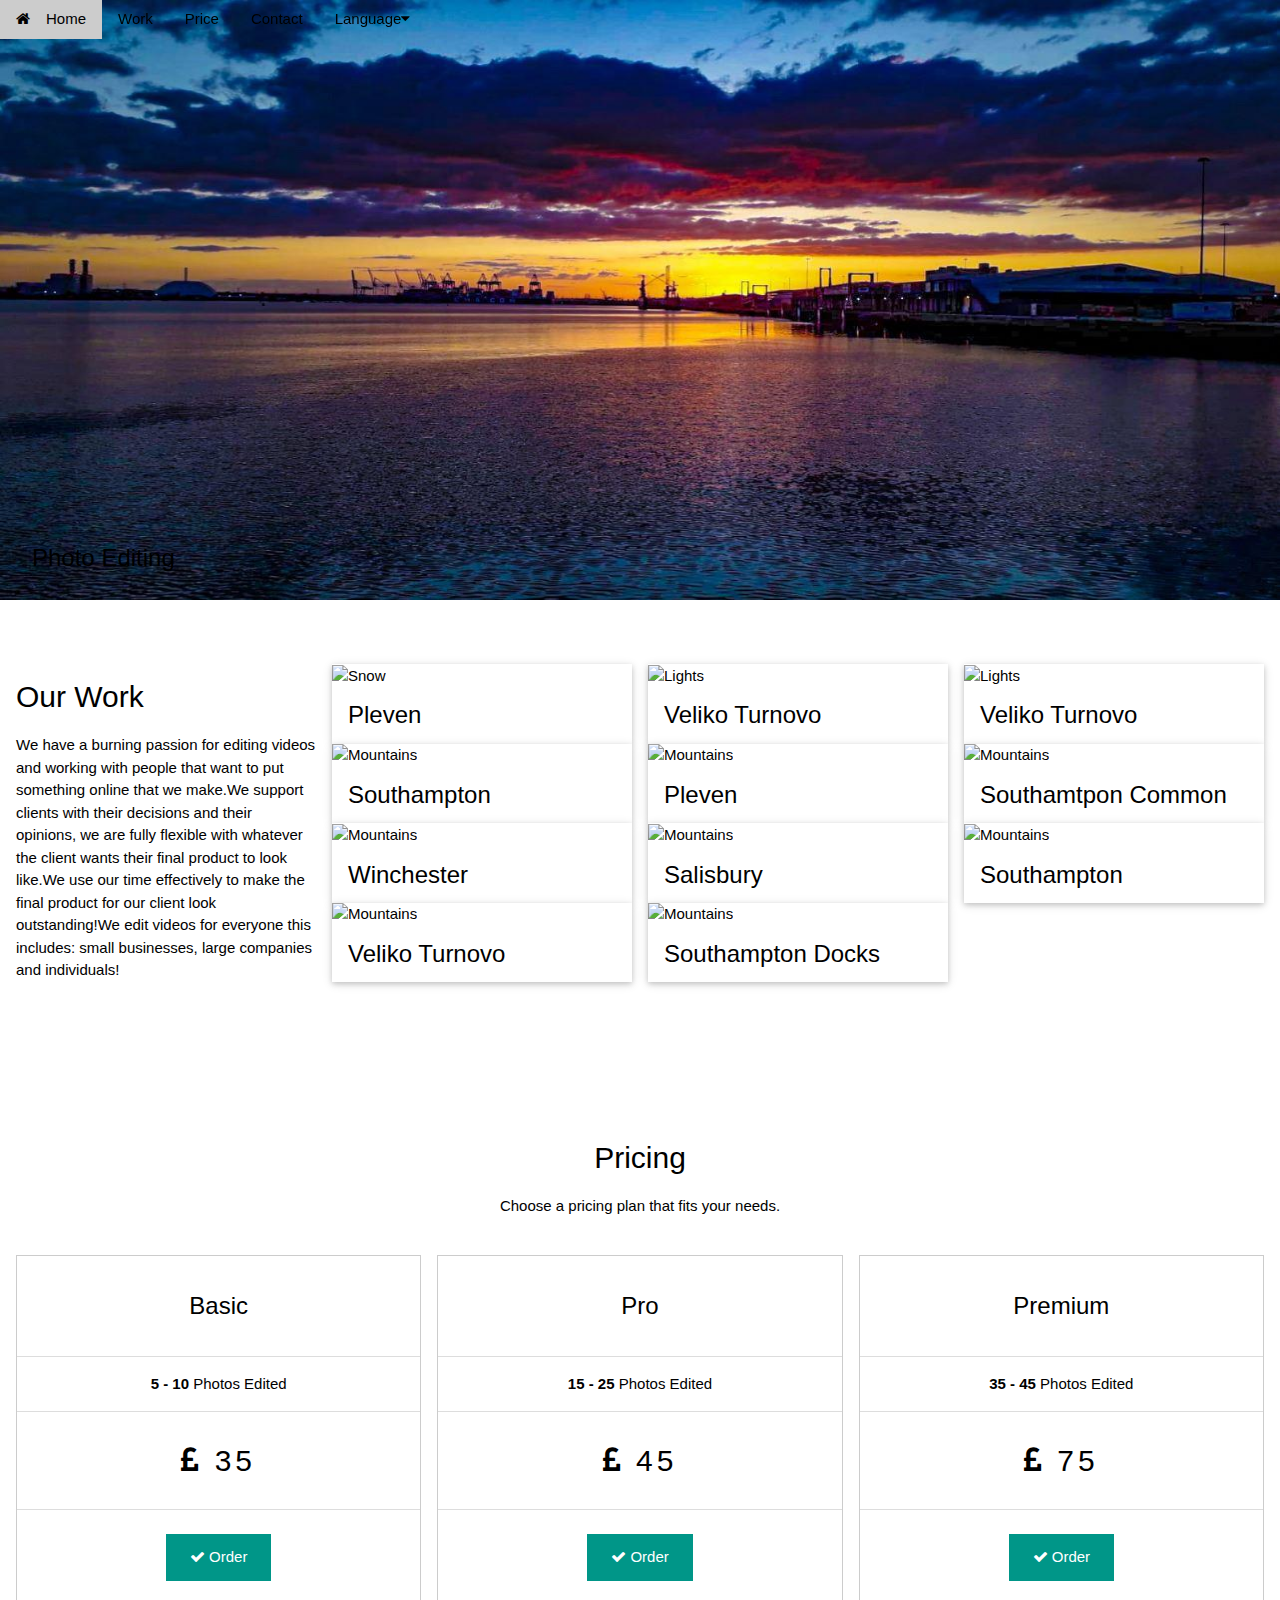
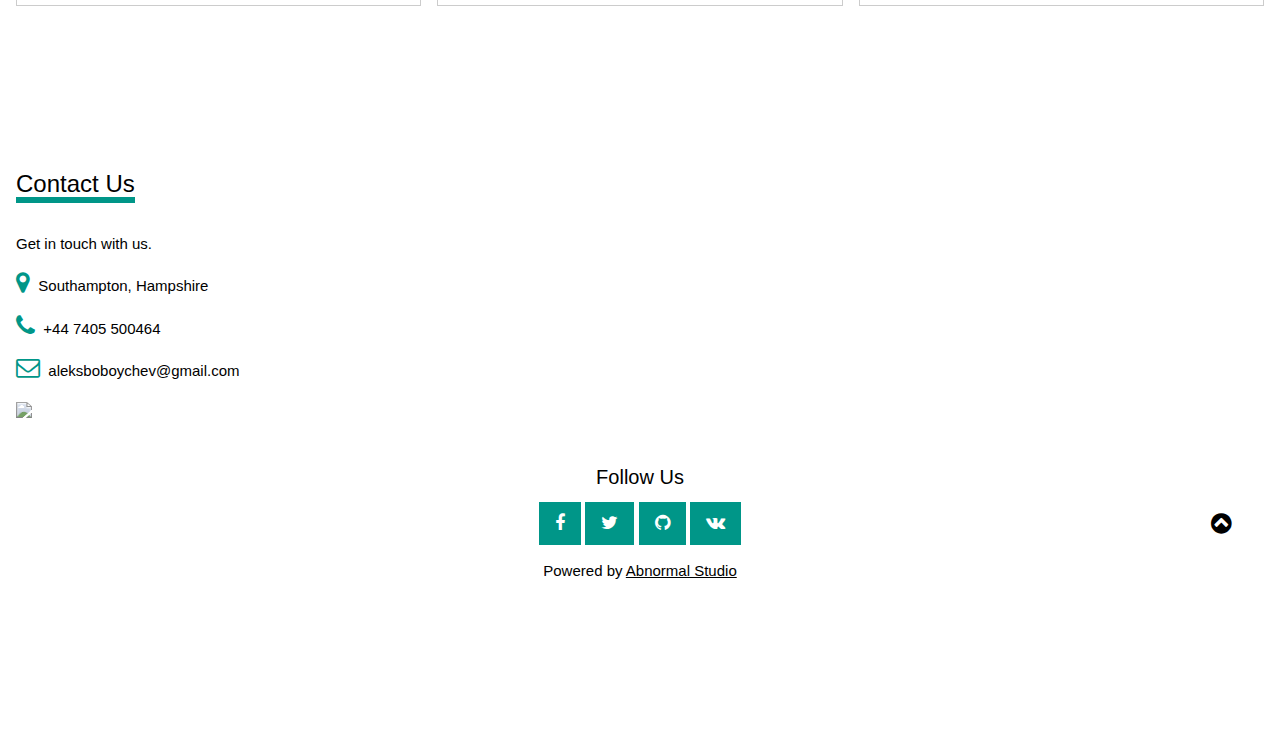
==== commit e45430ea: "two new pages" ====
--- a/index.html
+++ b/index.html
@@ -1,7 +1,7 @@
 <!DOCTYPE html>
 <html>
 <head>
-<title>Photo Editing</title>
+<title>Photo еditing</title>
 <meta charset="UTF-8">
 <meta name="viewport" content="width=device-width, initial-scale=1">
 <link rel="stylesheet" href="style.css">
@@ -59,7 +59,7 @@
 </div>
 
 <!-- Modal -->
-<div id="id01" class="w3-modal">
+<!-- <div id="id01" class="w3-modal">
   <div class="w3-modal-content w3-card-4 w3-animate-top">
     <header class="w3-container w3-teal w3-display-container"> 
       <span onclick="document.getElementById('id01').style.display='none'" class="w3-button w3-teal w3-display-topright"><i class="fa fa-remove"></i></span>
@@ -74,7 +74,7 @@
       <p>Modal footer</p>
     </footer>
   </div>
-</div>
+</div> -->
 
 <!-- Team Container -->
 <!-- <div class="w3-container w3-padding-64 w3-center" id="team">
@@ -227,19 +227,16 @@
 
 <!-- Pricing Row -->
 <div class="w3-row-padding w3-center w3-padding-64" id="pricing">
-    <h2>PRICING</h2>
+    <h2>Pricing</h2>
     <p>Choose a pricing plan that fits your needs.</p><br>
     <div class="w3-third w3-margin-bottom">
       <ul class="w3-ul w3-border w3-hover-shadow">
         <li class="w3-theme">
           <p class="w3-xlarge">Basic</p>
         </li>
-        <li class="w3-padding-16"><b>10GB</b> Storage</li>
-        <li class="w3-padding-16"><b>10</b> Emails</li>
-        <li class="w3-padding-16"><b>10</b> Domains</li>
-        <li class="w3-padding-16"><b>Endless</b> Support</li>
+        <li class="w3-padding-16"><b>5 - 10</b> Photos Edited</li>
         <li class="w3-padding-16">
-          <h2 class="w3-wide"><i class="fa fa-gbp"></i> 35-50</h2>
+          <h2 class="w3-wide"><i class="fa fa-gbp"></i> 35</h2>
         </li>
         <li class="w3-theme-l5 w3-padding-24">
           <button class="w3-button w3-teal w3-padding-large"><i class="fa fa-check"></i> Order</button>
@@ -252,12 +249,9 @@
         <li class="w3-theme-l2">
           <p class="w3-xlarge">Pro</p>
         </li>
-        <li class="w3-padding-16"><b>25GB</b> Storage</li>
-        <li class="w3-padding-16"><b>25</b> Emails</li>
-        <li class="w3-padding-16"><b>25</b> Domains</li>
-        <li class="w3-padding-16"><b>Endless</b> Support</li>
+        <li class="w3-padding-16"><b>15 - 25</b> Photos Edited</li>
         <li class="w3-padding-16">
-          <h2 class="w3-wide"><i class="fa fa-gbp"></i> 75</h2>
+          <h2 class="w3-wide"><i class="fa fa-gbp"></i> 45</h2>
         </li>
         <li class="w3-theme-l5 w3-padding-24">
           <button class="w3-button w3-teal w3-padding-large"><i class="fa fa-check"></i> Order</button>
@@ -270,12 +264,9 @@
         <li class="w3-theme">
           <p class="w3-xlarge">Premium</p>
         </li>
-        <li class="w3-padding-16"><b>25 - 35</b> Photos Edited</li>
-        <li class="w3-padding-16"><b>50</b> Emails</li>
-        <li class="w3-padding-16"><b>50</b> Domains</li>
-        <li class="w3-padding-16"><b>Endless</b> Support</li>
+        <li class="w3-padding-16"><b>35 - 45</b> Photos Edited</li>
         <li class="w3-padding-16">
-          <h2 class="w3-wide"><i class="fa fa-gbp"></i> 105</h2>
+          <h2 class="w3-wide"><i class="fa fa-gbp"></i> 75</h2>
         </li>
         <li class="w3-theme-l5 w3-padding-24">
           <button class="w3-button w3-teal w3-padding-large"><i class="fa fa-check"></i> Order</button>
@@ -322,10 +313,10 @@
 <!-- Footer -->
 <footer class="w3-container w3-padding-32 w3-theme-d1 w3-center">
   <h4>Follow Us</h4>
-  <a class="w3-button w3-large w3-teal" href="javascript:void(0)" title="Facebook"><i class="fa fa-facebook"></i></a>
-  <a class="w3-button w3-large w3-teal" href="javascript:void(0)" title="Twitter"><i class="fa fa-twitter"></i></a>
-  <a class="w3-button w3-large w3-teal w3-hide-small" href="javascript:void(0)" title="Linkedin"><i class="fa fa-github"></i></a>
-  <a class="w3-button w3-large w3-teal w3-hide-small" href="javascript:void(0)" title="Linkedin"><i class="fa fa-vk"></i></a>
+  <a class="w3-button w3-large w3-teal" href="https://www.facebook.com/AbnormalStudio21" title="Facebook"><i class="fa fa-facebook"></i></a>
+  <a class="w3-button w3-large w3-teal" href="https://twitter.com/Aleks46847199" title="Twitter"><i class="fa fa-twitter"></i></a>
+  <a class="w3-button w3-large w3-teal w3-hide-small" href="https://github.com/AleksBoboychev" title="Linkedin"><i class="fa fa-github"></i></a>
+  <a class="w3-button w3-large w3-teal w3-hide-small" href="https://vk.com/public218477931" title="Linkedin"><i class="fa fa-vk"></i></a>
   <p>Powered by <a href="http://www.abnormalstudio.net" target="_blank">Abnormal Studio</a></p>
 
   <div style="position:relative;bottom:100px;z-index:1;" class="w3-tooltip w3-right">
